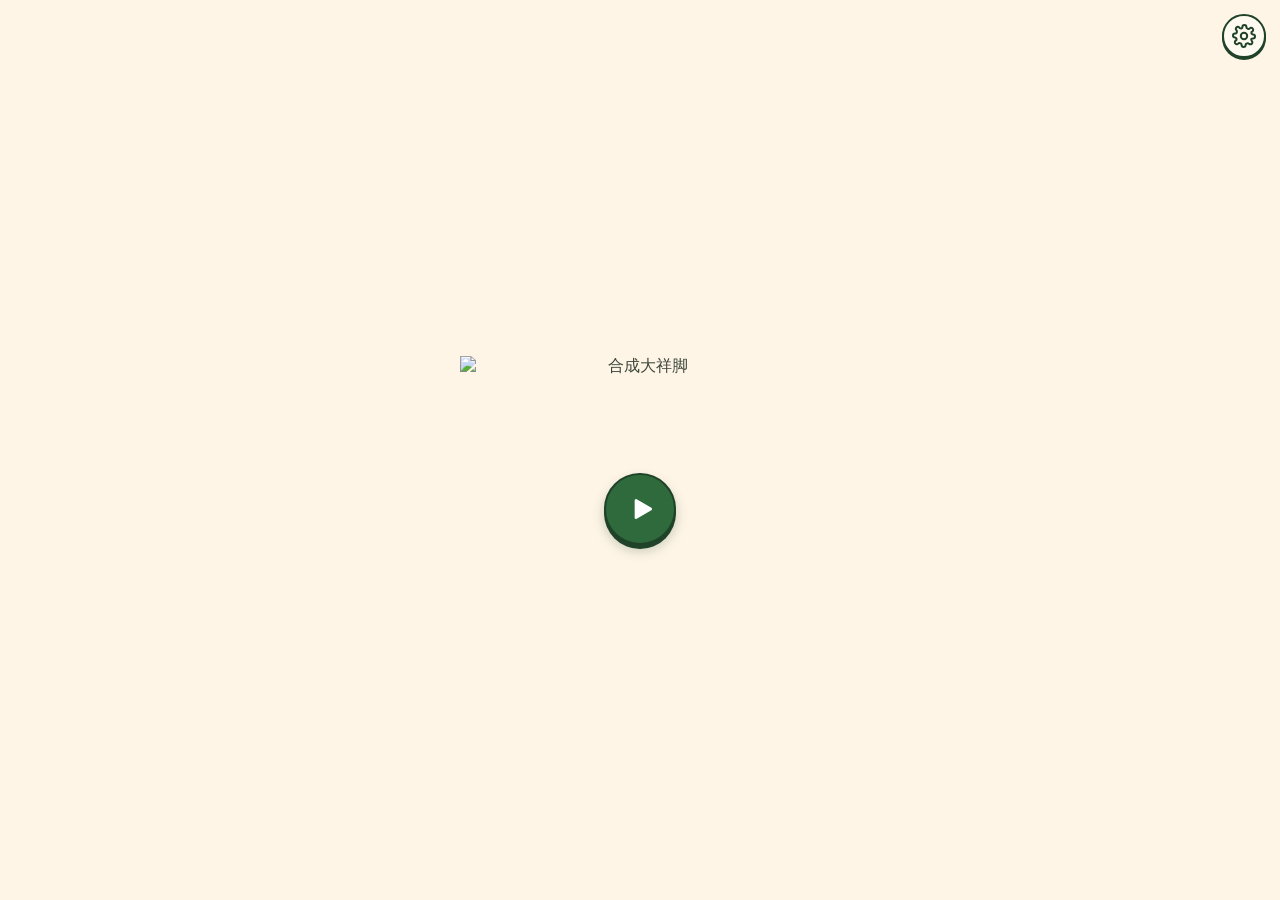
==== index.html @ acf7a65b "Initial commit: 合成大祥脚 Suika fan game" ====
<!DOCTYPE html>
<html lang="zh-CN">
<head>
  <meta charset="utf-8">
  <meta name="viewport" content="width=device-width, initial-scale=1, viewport-fit=cover">
  <meta name="theme-color" content="#fef5e6">
  <title>合成大祥脚</title>
  <link rel="stylesheet" href="style.css">
</head>
<body>
  <!-- 开始页主视图只留三样，全部不用小字解释：
       1）新生成的标题 Logo 图（非系统字体、非单球，见即是标题）
       2）一个绿色圆形播放键（三角形即“开始”，不用文字说明）
       3）右上角一个齿轮图标（设置入口）
       最高分只以星星图标 + 数字出现，不写“最高分”三个字。
       文字只留在 aria-label（给读屏，不占视觉）。 -->
  <button class="icon-btn settings-btn" id="settingsBtn" type="button" aria-label="设置" title="设置">
    <svg viewBox="0 0 24 24" fill="none" stroke="currentColor" stroke-width="2" stroke-linecap="round" stroke-linejoin="round" aria-hidden="true"><circle cx="12" cy="12" r="3.2"/><path d="M19.4 15a1.7 1.7 0 0 0 .34 1.88l.06.06a2 2 0 1 1-2.83 2.83l-.06-.06A1.7 1.7 0 0 0 15 19.4a1.7 1.7 0 0 0-1 .6 1.7 1.7 0 0 0-.4 1.1V21a2 2 0 1 1-4 0v-.1a1.7 1.7 0 0 0-.4-1.1 1.7 1.7 0 0 0-1-.6 1.7 1.7 0 0 0-1.88.34l-.06.06a2 2 0 1 1-2.83-2.83l.06-.06A1.7 1.7 0 0 0 4.6 15a1.7 1.7 0 0 0-.6-1 1.7 1.7 0 0 0-1.1-.4H3a2 2 0 1 1 0-4h.1a1.7 1.7 0 0 0 1.1-.4 1.7 1.7 0 0 0 .6-1 1.7 1.7 0 0 0-.34-1.88l-.06-.06a2 2 0 1 1 2.83-2.83l.06.06A1.7 1.7 0 0 0 9 4.6a1.7 1.7 0 0 0 1-.6 1.7 1.7 0 0 0 .4-1.1V3a2 2 0 1 1 4 0v.1a1.7 1.7 0 0 0 .4 1.1 1.7 1.7 0 0 0 1 .6 1.7 1.7 0 0 0 1.88-.34l.06-.06a2 2 0 1 1 2.83 2.83l-.06.06A1.7 1.7 0 0 0 19.4 9a1.7 1.7 0 0 0 .6 1 1.7 1.7 0 0 0 1.1.4H21a2 2 0 1 1 0 4h-.1a1.7 1.7 0 0 0-1.1.4 1.7 1.7 0 0 0-.6 1Z"/></svg>
  </button>

  <main class="stage-page">
    <div class="start-content">
      <h1 class="visually-hidden">合成大祥脚</h1>
      <img class="title-logo" src="assets/title-logo.webp" alt="合成大祥脚" width="360" height="95">
      <a class="btn-play" href="game.html" aria-label="开始游戏">
        <svg width="32" height="32" viewBox="0 0 24 24" fill="currentColor" aria-hidden="true"><path d="M8 5.5v13a1 1 0 0 0 1.52.86l11-6.5a1 1 0 0 0 0-1.72l-11-6.5A1 1 0 0 0 8 5.5Z"/></svg>
      </a>
      <div class="best-data" id="bestData" hidden>
        <svg width="20" height="20" viewBox="0 0 24 24" fill="#e8b93a" aria-hidden="true"><path d="M12 2.5 14.9 8.6l6.6.9-4.8 4.6 1.2 6.6L12 17.6l-5.9 3.1 1.2-6.6L2.5 9.5l6.6-.9L12 2.5Z"/></svg>
        <strong id="bestValue">0</strong>
      </div>
    </div>
  </main>

  <!-- 设置：大标题、18px 行标签、音乐与音效原生 slider + 百分比、
       清除是带字按钮、底部大“完成”按钮、遮罩实色不模糊。
       行标签是项目名，不是玩法说明段落，说明段落仍然不加。 -->
  <section class="screen" id="settingsScreen" aria-label="设置">
    <div class="settings-panel">
      <h2>设置</h2>
      <div class="settings-row">
        <span class="settings-label">
          <svg width="22" height="22" viewBox="0 0 24 24" fill="none" stroke="currentColor" stroke-width="2.2" stroke-linecap="round" stroke-linejoin="round" aria-hidden="true"><path d="M9 18V5l12-2v13"/><circle cx="6" cy="18" r="3"/><circle cx="18" cy="16" r="3"/></svg>
          音乐
        </span>
        <div class="volume-control">
          <input type="range" class="volume-slider" id="musicSlider" min="0" max="100" step="1" value="42" aria-label="音乐音量">
          <span class="volume-num" id="musicValue">42%</span>
        </div>
      </div>
      <div class="settings-row">
        <span class="settings-label">
          <svg width="22" height="22" viewBox="0 0 24 24" fill="none" stroke="currentColor" stroke-width="2.2" stroke-linecap="round" stroke-linejoin="round" aria-hidden="true"><path d="M11 5 6.5 9H3v6h3.5L11 19V5Z" fill="currentColor" stroke="none"/><path d="M15.5 8.5a5 5 0 0 1 0 7"/><path d="M18.5 5.5a9.5 9.5 0 0 1 0 13"/></svg>
          音效
        </span>
        <div class="volume-control">
          <input type="range" class="volume-slider" id="sfxSlider" min="0" max="100" step="1" value="72" aria-label="音效音量">
          <span class="volume-num" id="sfxValue">72%</span>
        </div>
      </div>
      <div class="settings-row">
        <span class="settings-label">
          <svg width="22" height="22" viewBox="0 0 24 24" fill="#e8b93a" stroke="#1f4228" stroke-width="1" aria-hidden="true"><path d="M12 2.5 14.9 8.6l6.6.9-4.8 4.6 1.2 6.6L12 17.6l-5.9 3.1 1.2-6.6L2.5 9.5l6.6-.9L12 2.5Z"/></svg>
          最高分 <strong id="settingsBestValue">0</strong>
        </span>
        <button class="btn-clear" id="clearBestBtn" type="button" aria-label="清除最高分">
          <svg viewBox="0 0 24 24" fill="none" stroke="currentColor" stroke-width="2.2" stroke-linecap="round" stroke-linejoin="round" aria-hidden="true"><path d="M3 6h18"/><path d="M8 6V4a1 1 0 0 1 1-1h6a1 1 0 0 1 1 1v2"/><path d="M19 6l-1 14a2 2 0 0 1-2 2H8a2 2 0 0 1-2-2L5 6"/><path d="M10 11v6"/><path d="M14 11v6"/></svg>
          清除
        </button>
      </div>
      <button class="btn-done" id="settingsCloseBtn" type="button">完成</button>
    </div>
  </section>

  <audio id="audioBgm" src="audio/bgm.mp3" loop preload="none"></audio>
  <audio id="audioMerge" src="audio/merge.mp3" preload="none"></audio>
  <audio id="audioGameover" src="audio/gameover.mp3" preload="none"></audio>

  <noscript>
    <p class="noscript">需要开启 JavaScript 才能游玩。</p>
  </noscript>
  <script>
    (function () {
      function fnv1a(str) {
        let h = 0x811c9dc5;
        for (let i = 0; i < str.length; i++) {
          h ^= str.charCodeAt(i);
          h = Math.imul(h, 0x01000193) >>> 0;
        }
        return h.toString(16).padStart(8, '0');
      }
      const bestData = document.getElementById('bestData');
      const bestValue = document.getElementById('bestValue');
      const settingsBestValue = document.getElementById('settingsBestValue');
      const settingsScreen = document.getElementById('settingsScreen');
      const musicSlider = document.getElementById('musicSlider');
      const musicValue = document.getElementById('musicValue');
      const sfxSlider = document.getElementById('sfxSlider');
      const sfxValue = document.getElementById('sfxValue');
      const bgm = document.getElementById('audioBgm');
      const mergeSfx = document.getElementById('audioMerge');
      const gameoverSfx = document.getElementById('audioGameover');

      let best = 0;
      try {
        const raw = localStorage.getItem('xiangjiao-best-v1');
        if (raw) {
          const obj = JSON.parse(raw);
          const expected = fnv1a(Math.floor(obj.best) + '|' + obj.merges + '|' + obj.drops + '|xiangjiao-salt');
          if (obj && Number.isFinite(obj.best) && expected === obj.checksum && obj.best > 0) best = Math.floor(obj.best);
        }
      } catch (e) {}

      function refreshBest() {
        if (best > 0) {
          bestValue.textContent = String(best);
          bestData.hidden = false;
        } else {
          bestData.hidden = true;
        }
        // 设置页里最高分永远显示数字，无记录就是 0，不用横线让人猜。
        settingsBestValue.textContent = String(best);
      }

      function loadVolumes() {
        let mRaw = localStorage.getItem('xiangjiao-music-volume-v1');
        let sRaw = localStorage.getItem('xiangjiao-sfx-volume-v1');
        let m, s;
        if (mRaw === null || sRaw === null) {
          const old = localStorage.getItem('xiangjiao-sound-v1');
          if (old === '0') {
            m = 0;
            s = 0;
          } else {
            m = 42;
            s = 72;
          }
          try {
            localStorage.setItem('xiangjiao-music-volume-v1', String(m));
            localStorage.setItem('xiangjiao-sfx-volume-v1', String(s));
          } catch (e) {}
        } else {
          m = parseInt(mRaw, 10);
          s = parseInt(sRaw, 10);
          if (isNaN(m) || m < 0 || m > 100) m = 42;
          if (isNaN(s) || s < 0 || s > 100) s = 72;
        }
        return { music: m, sfx: s };
      }

      const vols = loadVolumes();
      let currentMusic = vols.music;
      let currentSfx = vols.sfx;

      function applyMusic(v, persist) {
        currentMusic = Math.max(0, Math.min(100, Math.round(v)));
        musicSlider.value = String(currentMusic);
        musicValue.textContent = currentMusic + '%';
        if (bgm) bgm.volume = currentMusic / 100;
        if (persist) {
          try { localStorage.setItem('xiangjiao-music-volume-v1', String(currentMusic)); } catch (e) {}
        }
      }

      function applySfx(v, persist) {
        currentSfx = Math.max(0, Math.min(100, Math.round(v)));
        sfxSlider.value = String(currentSfx);
        sfxValue.textContent = currentSfx + '%';
        if (mergeSfx) mergeSfx.volume = currentSfx / 100;
        if (gameoverSfx) gameoverSfx.volume = currentSfx / 100;
        if (persist) {
          try { localStorage.setItem('xiangjiao-sfx-volume-v1', String(currentSfx)); } catch (e) {}
        }
      }

      applyMusic(currentMusic, false);
      applySfx(currentSfx, false);
      refreshBest();

      musicSlider.addEventListener('input', (e) => {
        applyMusic(parseInt(e.target.value, 10) || 0, true);
      });
      sfxSlider.addEventListener('input', (e) => {
        applySfx(parseInt(e.target.value, 10) || 0, true);
      });

      const settingsBtn = document.getElementById('settingsBtn');
      settingsBtn.addEventListener('click', () => {
        settingsScreen.classList.add('is-visible');
        settingsBtn.style.visibility = 'hidden';
      });
      function closeSettings() {
        settingsScreen.classList.remove('is-visible');
        settingsBtn.style.visibility = '';
      }
      document.getElementById('settingsCloseBtn').addEventListener('click', closeSettings);
      settingsScreen.addEventListener('click', (e) => {
        if (e.target === settingsScreen) closeSettings();
      });
      document.getElementById('clearBestBtn').addEventListener('click', () => {
        try { localStorage.removeItem('xiangjiao-best-v1'); } catch (e) {}
        best = 0;
        refreshBest();
      });
    })();
  </script>
</body>
</html>
---- style.css ----
/* 合成大祥脚 — 2026-11-04 公平薄框背景版与音量滑块版
 *
 * 1）公平薄框背景：所有平台同一张竖版薄框图（thin-frame-portrait.webp），
 *    彻底删除横版薄框图引用与动态逻辑宽。
 *    框外盒（.board-wrap）固定长宽比 0.520，fit-inside 舞台并在舞台内居中。
 *    canvas 位于框内缘（4.6%/2.3%/90.9%/95.1%），逻辑尺寸严格固定 398x800，
 *    scaleX 恒等于 scaleY（~0.999），所有平台游戏空间绝对公平一致。
 * 2）按钮配色：全部高对比——主操作深绿底 + 白图标，次要操作米白底 +
 *    深绿图标 + 深绿边框，图标 24px、按钮 44px。
 * 3）设置页：包含大标题“设置”、音乐滑块行、音效滑块行、最高分数字与
 *    “清除”带字按钮、底部大“完成”按钮。删除原来的音效开关，改用两个
 *    原生 input range 滑块（0-100），高对比滑块与轨道，百分比数字实时变。
 *    遮罩实色米白不模糊；最高分无记录时显示 0，不用横线。
 * 4）标题 Logo：Logo 图（深绿圆润游戏字体 + 西瓜片 + 桃子点缀，
 *    字为“合成大祥脚”），开始页底色用 Logo 底色 #fef5e6。
 * 5）小美术：合并时画小美术图里的星爆（small-assets.webp 裁 80,70,560,560）。
 *
 * 字体：标题是图片，不依赖字体；其余数字/状态字用系统圆润
 * 无衬线栈，不引入网络字体（离线要求）。
 */

:root {
  --font: "PingFang SC", "Hiragino Sans GB", "Noto Sans SC", "Microsoft YaHei", "Segoe UI", system-ui, sans-serif;
  --cream: #fef5e6;
  --cream-3: #fffaf1;
  --green-deep: #3f6b4a;
  --green-mid: #7fb97e;
  --green-btn: #93c98b;
  --pink: #f4a7b8;
  --ink: #3d463a;
  --muted: #6d7567;
}

* { box-sizing: border-box; }
[hidden] { display: none !important; }
html, body { min-height: 100%; }

body {
  margin: 0;
  min-height: 100dvh;
  color: var(--ink);
  font-family: var(--font);
  background: var(--cream);
  overflow-x: hidden;
  -webkit-font-smoothing: antialiased;
}

/* ---------- 开始页：底色 = Logo 底色，Logo 图边不形成框 ---------- */
.stage-page {
  min-height: 100dvh;
  display: flex;
  flex-direction: column;
  align-items: center;
  justify-content: center;
  padding: calc(16px + env(safe-area-inset-top)) 16px calc(16px + env(safe-area-inset-bottom));
  background: var(--cream);
}

.start-content {
  display: flex;
  flex-direction: column;
  align-items: center;
  gap: 22px;
  max-width: 480px;
  text-align: center;
}

.title-logo {
  width: min(360px, 88vw);
  height: auto;
  display: block;
}

.visually-hidden {
  position: absolute;
  width: 1px;
  height: 1px;
  margin: -1px;
  padding: 0;
  border: 0;
  clip: rect(0 0 0 0);
  overflow: hidden;
  white-space: nowrap;
}

/* 数据只用图标 + 数字，不写标签字 */
.best-data {
  display: inline-flex;
  align-items: center;
  gap: 6px;
  color: var(--green-deep);
  font-variant-numeric: tabular-nums;
}
.best-data strong { font-size: 21px; font-weight: 900; }
.best-data svg { flex: none; }

.settings-btn {
  position: fixed;
  top: calc(14px + env(safe-area-inset-top));
  right: 14px;
  z-index: 10;
}

/* 设置面板：上一版只剩三个图标，站在玩家角度根本看不懂——
 * 星星加横线是什么意思、垃圾桶删的是什么、喇叭是开还是关，全靠猜，
 * 还隔着一层模糊的 Logo，错在我。本版改回可读的设置页：大标题、
 * 18px 的行标签（不是小字说明）、开关本身显示开/关、清除是带字的按钮、
 * 底部一个大“完成”按钮。行标签是项目名，不是解释段落，玩法说明段落
 * 仍然不加。设置遮罩改成实色米白，不再模糊透出后面的 Logo。 */
.settings-panel {
  display: flex;
  flex-direction: column;
  align-items: stretch;
  gap: 20px;
  width: min(360px, 92vw);
}
.settings-panel h2 {
  margin: 0;
  text-align: center;
  font-size: 28px;
  color: var(--green-deep);
}
.settings-row {
  display: flex;
  align-items: center;
  justify-content: space-between;
  gap: 12px;
  min-height: 52px;
  padding: 0 4px;
  border-bottom: 1.5px solid #e8dcc2;
}
.settings-label {
  display: inline-flex;
  align-items: center;
  gap: 10px;
  font-size: 18px;
  font-weight: 700;
  color: var(--ink);
}
.settings-label strong { font-size: 22px; color: var(--green-deep); font-variant-numeric: tabular-nums; }
.settings-label svg { flex: none; color: var(--green-deep); }
.volume-control {
  display: inline-flex;
  align-items: center;
  gap: 10px;
  flex: none;
}
.volume-slider {
  -webkit-appearance: none;
  appearance: none;
  width: clamp(100px, 28vw, 140px);
  height: 8px;
  border-radius: 999px;
  background: #c8dfc4;
  border: 1.5px solid #1f4228;
  outline: none;
  margin: 0;
  padding: 0;
  cursor: pointer;
}
.volume-slider:focus-visible {
  outline: 2.5px solid #1f4228;
  outline-offset: 3px;
}
.volume-slider::-webkit-slider-runnable-track {
  height: 8px;
  border-radius: 999px;
  background: transparent;
}
.volume-slider::-webkit-slider-thumb {
  -webkit-appearance: none;
  appearance: none;
  width: 26px;
  height: 26px;
  border-radius: 50%;
  background: #2f6a3d;
  border: 2px solid #1f4228;
  margin-top: -10px;
  box-shadow: 0 1px 3px rgba(31, 66, 40, 0.35);
  cursor: pointer;
  transition: transform 0.1s ease;
}
.volume-slider::-webkit-slider-thumb:active {
  transform: scale(1.12);
}
.volume-slider::-moz-range-track {
  height: 8px;
  border-radius: 999px;
  background: #c8dfc4;
  border: 1.5px solid #1f4228;
}
.volume-slider::-moz-range-thumb {
  width: 26px;
  height: 26px;
  border-radius: 50%;
  background: #2f6a3d;
  border: 2px solid #1f4228;
  box-shadow: 0 1px 3px rgba(31, 66, 40, 0.35);
  cursor: pointer;
  transition: transform 0.1s ease;
}
.volume-slider::-moz-range-thumb:active {
  transform: scale(1.12);
}
.volume-num {
  font-size: 17px;
  font-weight: 800;
  color: var(--green-deep);
  font-variant-numeric: tabular-nums;
  min-width: 44px;
  text-align: right;
}
.btn-clear {
  display: inline-flex;
  align-items: center;
  gap: 6px;
  min-height: 44px;
  padding: 8px 16px;
  border: 2px solid #1f4228;
  border-radius: 999px;
  background: #fffaf1;
  color: #1f4228;
  font-family: inherit;
  font-size: 16px;
  font-weight: 800;
  cursor: pointer;
}
.btn-clear svg { width: 18px; height: 18px; }
.btn-done {
  min-height: 56px;
  padding: 12px 20px;
  border: 2px solid #1f4228;
  border-radius: 999px;
  background: #2f6a3d;
  color: #ffffff;
  font-family: inherit;
  font-size: 18px;
  font-weight: 900;
  cursor: pointer;
}

/* ---------- 游戏页 ---------- */
.game-page {
  min-height: 100dvh;
  height: 100dvh;
  display: flex;
  flex-direction: column;
  align-items: center;
  background: var(--cream);
  overflow: hidden;
  position: relative;
}

/* 顶部栏（空间不够时）：高 48px，铺满视口宽，米白底色，无卡片框/边框/阴影 */
.topbar {
  flex: 0 0 48px;
  width: 100vw;
  height: 48px;
  min-height: 48px;
  max-height: 48px;
  background: var(--cream);
  display: flex;
  align-items: center;
  justify-content: space-between;
  padding: 0 10px;
  box-sizing: border-box;
  border: none;
  box-shadow: none;
  overflow: hidden;
  white-space: nowrap;
  user-select: none;
  z-index: 10;
}
.topbar[hidden] {
  display: none !important;
}
.topbar .data-label {
  display: none !important;
}
.topbar .data-block {
  display: inline-flex;
  align-items: center;
}
.topbar .block-score #scoreValue {
  font-size: 20px;
  font-weight: 900;
  color: var(--green-deep);
  font-variant-numeric: tabular-nums;
  line-height: 1;
}
.topbar .block-next #nextCanvas {
  width: 32px;
  height: 32px;
  display: block;
}
.topbar .block-best .best-data {
  display: inline-flex;
  align-items: center;
  gap: 4px;
  color: var(--green-deep);
  font-variant-numeric: tabular-nums;
}
.topbar .block-best .best-data svg {
  width: 16px;
  height: 16px;
}
.topbar .block-best #bestValue {
  font-size: 18px;
  font-weight: 900;
  line-height: 1;
}
.topbar .block-controls {
  display: inline-flex;
  align-items: center;
  gap: 6px;
}
.topbar .block-controls .icon-btn {
  width: 36px;
  height: 36px;
  box-shadow: 0 1.5px 0 #1f4228;
}
.topbar .block-controls .icon-btn svg {
  width: 20px;
  height: 20px;
}

/* 舞台：底色米白 #fef5e6，左右/上下留出的舞台背景不得画成第二个框、不得加边框阴影。
 * 框外盒（.board-wrap）固定长宽比 0.520，fit-inside 舞台并在舞台内居中。
 * 所有平台统一使用竖版薄框图 thin-frame-portrait.webp（1120x2240），框在图边缘、细、内区大。
 * 框内缘相对框外盒：左 4.6%、上 2.3%、宽 90.9%、高 95.1%
 * canvas 位于框内缘里，碰撞墙 = 框内壁。
 * 逻辑棋盘严格固定 398×800，canvas 长宽比固定 398/800 = 0.4975 (±0.002)。
 */
.stage {
  position: relative;
  flex: 1 1 auto;
  width: 100vw;
  min-height: 0;
  display: flex;
  align-items: center;
  justify-content: center;
  background: var(--cream);
  overflow: hidden;
}

.board-wrap {
  --in-l: 4.6%;
  --in-t: 2.3%;
  --in-w: 90.9%;
  --in-h: 95.1%;
  position: relative;
  flex: none;
  background: url("assets/thin-frame-portrait.webp") 0 0 / 100% 100% no-repeat;
  aspect-ratio: 0.520;
  max-width: 100%;
  max-height: 100%;
}

/* 侧边栏（PC，右侧空间够时）：位于中心棋盘右侧，宽 200px，间隙 24px，上缘对齐。
 * 严禁做成卡片框、边框、阴影或色块面板。
 */
.sidebar {
  position: absolute;
  width: 200px;
  display: flex;
  flex-direction: column;
  align-items: flex-start;
  gap: 20px;
  background: transparent;
  border: none;
  box-shadow: none;
  padding: 0;
  margin: 0;
  user-select: none;
  z-index: 10;
}
.sidebar[hidden] {
  display: none !important;
}
.sidebar .data-block {
  display: flex;
  flex-direction: column;
  align-items: flex-start;
  gap: 4px;
}
.sidebar .data-label {
  display: block;
  font-size: 14px;
  font-weight: 700;
  color: var(--muted);
  line-height: 1.2;
}
.sidebar .block-score #scoreValue {
  font-size: 38px;
  font-weight: 900;
  color: var(--green-deep);
  line-height: 1.1;
  font-variant-numeric: tabular-nums;
}
.sidebar .block-best .best-data {
  display: inline-flex;
  align-items: center;
  gap: 8px;
  color: var(--green-deep);
  font-variant-numeric: tabular-nums;
}
.sidebar .block-best .best-data svg {
  width: 22px;
  height: 22px;
}
.sidebar .block-best #bestValue {
  font-size: 24px;
  font-weight: 900;
  line-height: 1;
}
.sidebar .block-next #nextCanvas {
  width: 72px;
  height: 72px;
  display: block;
}
.sidebar .block-controls {
  flex-direction: row;
  align-items: center;
  gap: 10px;
  margin-top: 4px;
}
.sidebar .block-controls .icon-btn {
  width: 44px;
  height: 44px;
}
.sidebar .block-controls .icon-btn svg {
  width: 24px;
  height: 24px;
}

#gameCanvas {
  position: absolute;
  left: var(--in-l);
  top: var(--in-t);
  width: var(--in-w);
  height: var(--in-h);
  display: block;
  touch-action: none;
  cursor: crosshair;
  -webkit-tap-highlight-color: transparent;
  user-select: none;
}

/* ---------- 按钮：UI 套件配色——绿圆粉图标，粉圆绿图标 ---------- */
/* 按钮配色：上一版粉图标在绿底上，对比度低到小图里几乎看不见，
 * 是“生怕玩家能看清”的配色，错在我。本版全部高对比：
 * 主操作深绿底 + 白图标，深绿 #2f6a3d 在白字上对比度 >7:1；
 * 次要操作米白底 + 深绿图标 #1f4228，深绿在米白上对比度 >10:1，
 * 边框也是深绿，不再用粉绿配对。 */
.btn-play {
  display: inline-flex;
  align-items: center;
  justify-content: center;
  width: 72px;
  height: 72px;
  padding: 0;
  border: 2px solid #1f4228;
  border-radius: 50%;
  color: #ffffff;
  background: #2f6a3d;
  box-shadow: 0 4px 0 #1f4228, 0 6px 12px rgba(31, 66, 40, 0.25);
  cursor: pointer;
  text-decoration: none;
  -webkit-tap-highlight-color: transparent;
  transition: transform 0.1s ease;
}
.btn-play:active { transform: translateY(2px); box-shadow: 0 2px 0 #1f4228; }
.btn-play:focus-visible { outline: 2.5px solid #1f4228; outline-offset: 2px; }
.btn-play svg { width: 32px; height: 32px; }

.btn-row {
  display: flex;
  gap: 10px;
  margin-top: 6px;
  align-items: center;
  justify-content: center;
}

.icon-btn {
  display: inline-flex;
  align-items: center;
  justify-content: center;
  width: 44px;
  height: 44px;
  padding: 0;
  border: 2px solid #1f4228;
  border-radius: 50%;
  color: #1f4228;
  background: #fffaf1;
  box-shadow: 0 2px 0 #1f4228;
  cursor: pointer;
  -webkit-tap-highlight-color: transparent;
  transition: transform 0.1s ease;
}
.icon-btn:active { transform: translateY(1.5px); }
.icon-btn:focus-visible { outline: 2.5px solid #1f4228; outline-offset: 2px; }
.icon-btn:disabled { opacity: 0.45; cursor: default; }
.icon-btn svg { width: 24px; height: 24px; }
.icon-btn.pink { color: #1f4228; background: #fffaf1; border-color: #1f4228; }
.icon-btn.icon-lg { width: 52px; height: 52px; }
.icon-btn.icon-lg svg { width: 26px; height: 26px; }

/* ---------- 暂停 / 结算 / 设置：遮罩只盖棋盘内缘（游戏页）或整页（开始页） ---------- */
.screen {
  position: absolute;
  inset: 0;
  z-index: 5;
  display: flex;
  align-items: center;
  justify-content: center;
  padding: 16px;
  background: var(--cream);
  opacity: 0;
  visibility: hidden;
  pointer-events: none;
  transition: opacity 0.18s ease, visibility 0.18s ease;
}
.screen.is-visible { opacity: 1; visibility: visible; pointer-events: auto; }
.board-wrap .screen,
.stage .screen {
  inset: auto;
  left: var(--in-l);
  top: var(--in-t);
  width: var(--in-w);
  height: var(--in-h);
}

.panel {
  display: flex;
  flex-direction: column;
  align-items: center;
  gap: 14px;
  width: min(320px, 92%);
  max-height: 94%;
  overflow-y: auto;
  text-align: center;
  scrollbar-width: thin;
}
.panel h2 {
  margin: 0;
  font-size: clamp(24px, 6vw, 30px);
  line-height: 1.2;
  color: var(--green-deep);
}
.result-score {
  margin: 0;
  font-size: clamp(44px, 12vw, 56px);
  font-weight: 900;
  line-height: 1;
  color: var(--green-deep);
  font-variant-numeric: tabular-nums;
}
.result-data { display: flex; gap: 20px; align-items: center; justify-content: center; }
.achievement, .warning-note, .record-note {
  margin: 0;
  padding: 6px 10px;
  border-radius: 999px;
  font-size: 12px;
  font-weight: 800;
}
.achievement { color: #8d4a58; background: #fde3e8; }
.warning-note { color: #a33e50; background: #fde4e4; }
.record-note { color: #8a5a1e; background: #fdf1dd; }

/* 提示气泡：只在容器内缘上方居中，不压住整个舞台 */
.toast {
  position: absolute;
  top: 10px;
  left: var(--in-l);
  width: var(--in-w);
  z-index: 8;
  padding: 8px 16px;
  border-radius: 999px;
  background: rgba(63, 107, 74, 0.93);
  color: #fffaf1;
  font-size: 13px;
  font-weight: 800;
  letter-spacing: 0.04em;
  text-align: center;
  white-space: nowrap;
  overflow: hidden;
  text-overflow: ellipsis;
  box-shadow: 0 4px 12px rgba(50, 76, 55, 0.22);
  opacity: 0;
  transform: translateY(-6px);
  transition: opacity 0.18s ease, transform 0.18s ease;
  pointer-events: none;
}
.toast.is-show { opacity: 1; transform: translateY(0); }

.noscript {
  position: fixed;
  inset: auto 0 0;
  margin: 0;
  padding: 12px;
  text-align: center;
  background: #fde4e4;
  color: #a33e50;
}

@media (max-width: 430px) {
  .stage-page { padding-left: 12px; padding-right: 12px; }
  .title-logo { width: 88vw; }
}

@media (prefers-reduced-motion: reduce) {
  *, *::before, *::after {
    animation-duration: 0.001ms !important;
    animation-iteration-count: 1 !important;
    transition-duration: 0.001ms !important;
  }
}
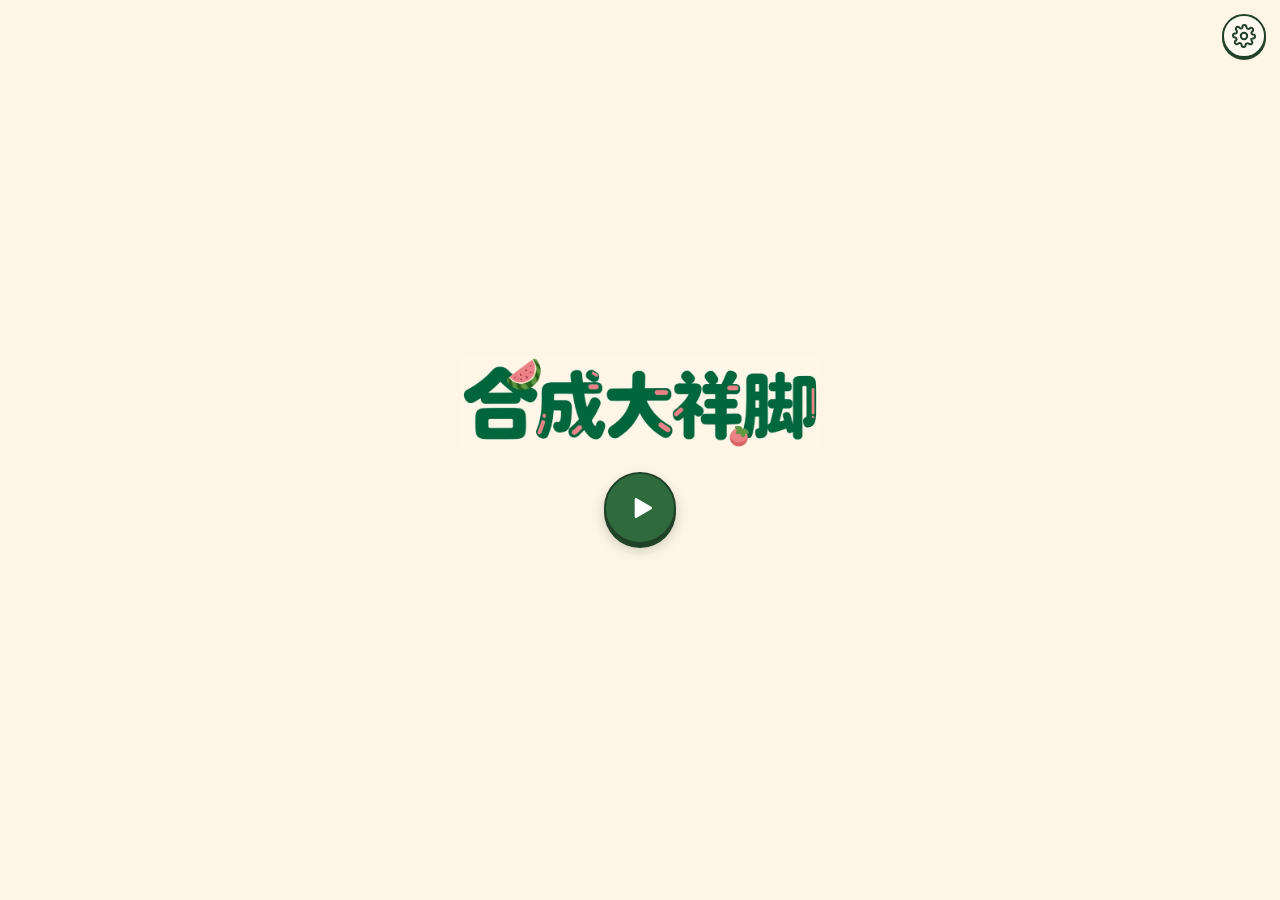
==== commit f6e9624a: "Planck physics + audio/visibility/pull-refresh: local solver replaced by vendored Planck.js, BGM ret" ====
--- a/index.html
+++ b/index.html
@@ -72,9 +72,9 @@
     </div>
   </section>
 
-  <audio id="audioBgm" src="audio/bgm.mp3" loop preload="none"></audio>
-  <audio id="audioMerge" src="audio/merge.mp3" preload="none"></audio>
-  <audio id="audioGameover" src="audio/gameover.mp3" preload="none"></audio>
+  <audio id="audioBgm" src="audio/bgm.mp3" loop preload="auto"></audio>
+  <audio id="audioMerge" src="audio/merge.mp3" preload="auto"></audio>
+  <audio id="audioGameover" src="audio/gameover.mp3" preload="auto"></audio>
 
   <noscript>
     <p class="noscript">需要开启 JavaScript 才能游玩。</p>
--- a/style.css
+++ b/style.css
@@ -33,7 +33,11 @@
 
 * { box-sizing: border-box; }
 [hidden] { display: none !important; }
-html, body { min-height: 100%; }
+html, body {
+  min-height: 100%;
+  overscroll-behavior: none;
+  overscroll-behavior-y: none;
+}
 
 body {
   margin: 0;
@@ -42,6 +46,8 @@
   font-family: var(--font);
   background: var(--cream);
   overflow-x: hidden;
+  overscroll-behavior: none;
+  overscroll-behavior-y: none;
   -webkit-font-smoothing: antialiased;
 }
 
@@ -54,6 +60,8 @@
   justify-content: center;
   padding: calc(16px + env(safe-area-inset-top)) 16px calc(16px + env(safe-area-inset-bottom));
   background: var(--cream);
+  overscroll-behavior: none;
+  overscroll-behavior-y: none;
 }
 
 .start-content {
@@ -113,6 +121,8 @@
   align-items: stretch;
   gap: 20px;
   width: min(360px, 92vw);
+  overscroll-behavior-y: contain;
+  touch-action: pan-y;
 }
 .settings-panel h2 {
   margin: 0;
@@ -341,6 +351,9 @@
   justify-content: center;
   background: var(--cream);
   overflow: hidden;
+  touch-action: none;
+  overscroll-behavior: none;
+  overscroll-behavior-y: none;
 }
 
 .board-wrap {
@@ -354,6 +367,9 @@
   aspect-ratio: 0.520;
   max-width: 100%;
   max-height: 100%;
+  touch-action: none;
+  overscroll-behavior: none;
+  overscroll-behavior-y: none;
 }
 
 /* 侧边栏（PC，右侧空间够时）：位于中心棋盘右侧，宽 200px，间隙 24px，上缘对齐。
@@ -441,6 +457,8 @@
   height: var(--in-h);
   display: block;
   touch-action: none;
+  overscroll-behavior: none;
+  overscroll-behavior-y: none;
   cursor: crosshair;
   -webkit-tap-highlight-color: transparent;
   user-select: none;
@@ -479,6 +497,7 @@
   margin-top: 6px;
   align-items: center;
   justify-content: center;
+  padding: 2px 4px 6px;
 }
 
 .icon-btn {
@@ -511,14 +530,21 @@
   inset: 0;
   z-index: 5;
   display: flex;
-  align-items: center;
-  justify-content: center;
-  padding: 16px;
+  flex-direction: column;
+  align-items: center;
+  justify-content: safe center;
+  overflow-y: auto;
+  overflow-x: hidden;
+  overscroll-behavior-y: contain;
+  touch-action: pan-y;
+  padding: 16px 12px;
   background: var(--cream);
   opacity: 0;
   visibility: hidden;
   pointer-events: none;
   transition: opacity 0.18s ease, visibility 0.18s ease;
+  scrollbar-width: thin;
+  box-sizing: border-box;
 }
 .screen.is-visible { opacity: 1; visibility: visible; pointer-events: auto; }
 .board-wrap .screen,
@@ -530,16 +556,22 @@
   height: var(--in-h);
 }
 
+/* 暂停遮罩改半透明米白，不加 backdrop-filter 模糊，仅遮盖棋盘内缘；面板文字与按钮完全不透明 */
+#pauseScreen {
+  background: rgba(254, 245, 230, 0.78);
+}
+
 .panel {
   display: flex;
   flex-direction: column;
   align-items: center;
   gap: 14px;
   width: min(320px, 92%);
-  max-height: 94%;
-  overflow-y: auto;
+  margin: auto;
+  padding: 8px 8px 14px;
   text-align: center;
-  scrollbar-width: thin;
+  box-sizing: border-box;
+  flex-shrink: 0;
 }
 .panel h2 {
   margin: 0;
